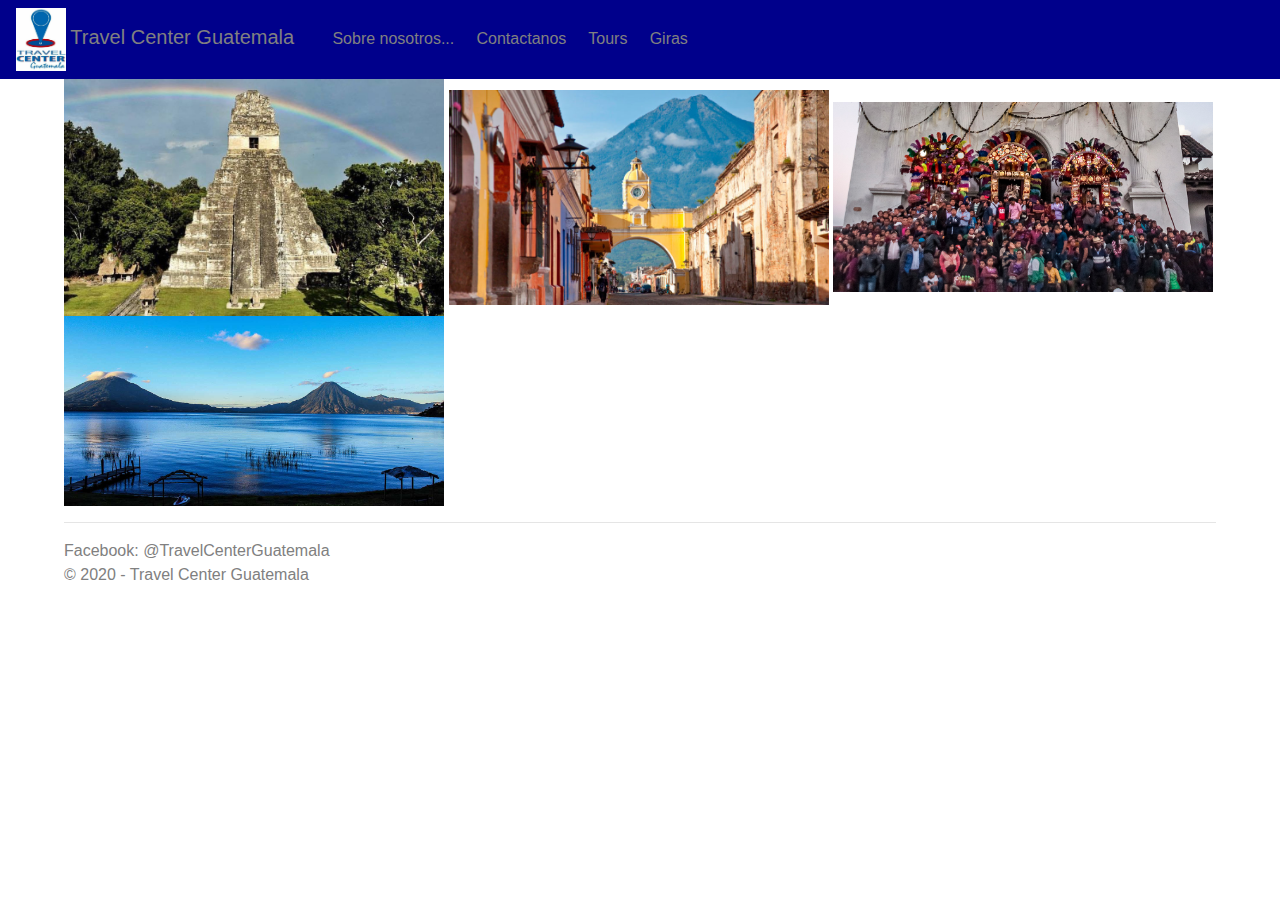
==== index.html @ c6f896ee "Add new feautre on index" ====
<!DOCTYPE html>
<html>
	<head>
		<title>Travel Center Guatemala</title>
    	<meta name="viewport" content="width=device-width, initial-scale=1.0">
        <link rel="stylesheet" href="https://maxcdn.bootstrapcdn.com/bootstrap/4.0.0/css/bootstrap.min.css" integrity="sha384-Gn5384xqQ1aoWXA+058RXPxPg6fy4IWvTNh0E263XmFcJlSAwiGgFAW/dAiS6JXm" crossorigin="anonymous">
        <link rel="stylesheet" href="./CSS/style.css">
		<link rel="icon" href="logo.png" type="image/png">
		<style type="text/css">
			img{
				transition: transform .5s;
			}
			img:Hover{
				opacity: 95%;
				transform: scale(1.2);
			}
			h1:hover{
				background-color: red;
			}
		</style>
	</head>
	<body>
		<header>
			<nav class="navbar">
				<div class="navbar-collapse">
					<img src="logo.png" width="4%" height="4%" href="index.html">
					<a href="index.html" class="navbar-brand" style="color: gray;" title="Tikal">Travel Center Guatemala</a>&nbsp&nbsp&nbsp&nbsp
					<a class="nav-item" href="about.html" style="color: gray;">Sobre nosotros...</a>&nbsp&nbsp&nbsp&nbsp
					<a class="nav-item" href="contact.html" style="color: gray;">Contactanos</a>&nbsp&nbsp&nbsp&nbsp
					<a class="nav-item" href="tours.html" style="color: gray;">Tours</a>&nbsp&nbsp&nbsp&nbsp
					<a class="nav-item" href="giras.html" style="color: gray;">Giras</a>
				</div>
			</nav>
		</header>
		<div class="content">
			<a href="tours.html?pagename=tours#Tikal"><img src="tikal.jpg" style="width: 33%;"></a>
			<a href="tours.html?pagename=tours#Antigua"><img src="antigua2.jpg" style="width: 33%;"></a>
			<a href="tours.html?pagename=tours#Chichicastenango"><img src="chichicastenango.jpg" style="width: 33%;"></a>
			<a href="tours.html?pagename=tours#Atitlan"><img src="atitlan.jpg" style="width: 33%;"></a>
		</div>
		<footer>
			<hr>
			Facebook: &#64TravelCenterGuatemala <br>
            &copy; 2020 - Travel Center Guatemala
		</footer>
	</body>
</html>
---- CSS/style.css ----
.navbar{
	background-color: darkblue;
}
footer{
	padding-left: 5%;
	padding-right: 5%;
	color: gray;
}
.content{
	padding-right: 5%;
	padding-left: 5%;
}
.tour{
	background-color: darkgreen;
	color: white;
	padding-top: 2%;
	padding-right: 4%;
	padding-left: 4%;
	border-radius: 1%;
}
.btn-secondary:hover{
	background-color: lightgray;
	color: black;
}
.tour-info{
	padding-top: 2%;
	padding-bottom: 2%;
}
.insc{
	padding-left: 5%;
	padding-right: 5%;
	padding-top: 2%;
}
p{
	text-align: justify;
}
input{
	border-top: none;
	border-left: none;
	border-right: none;
}
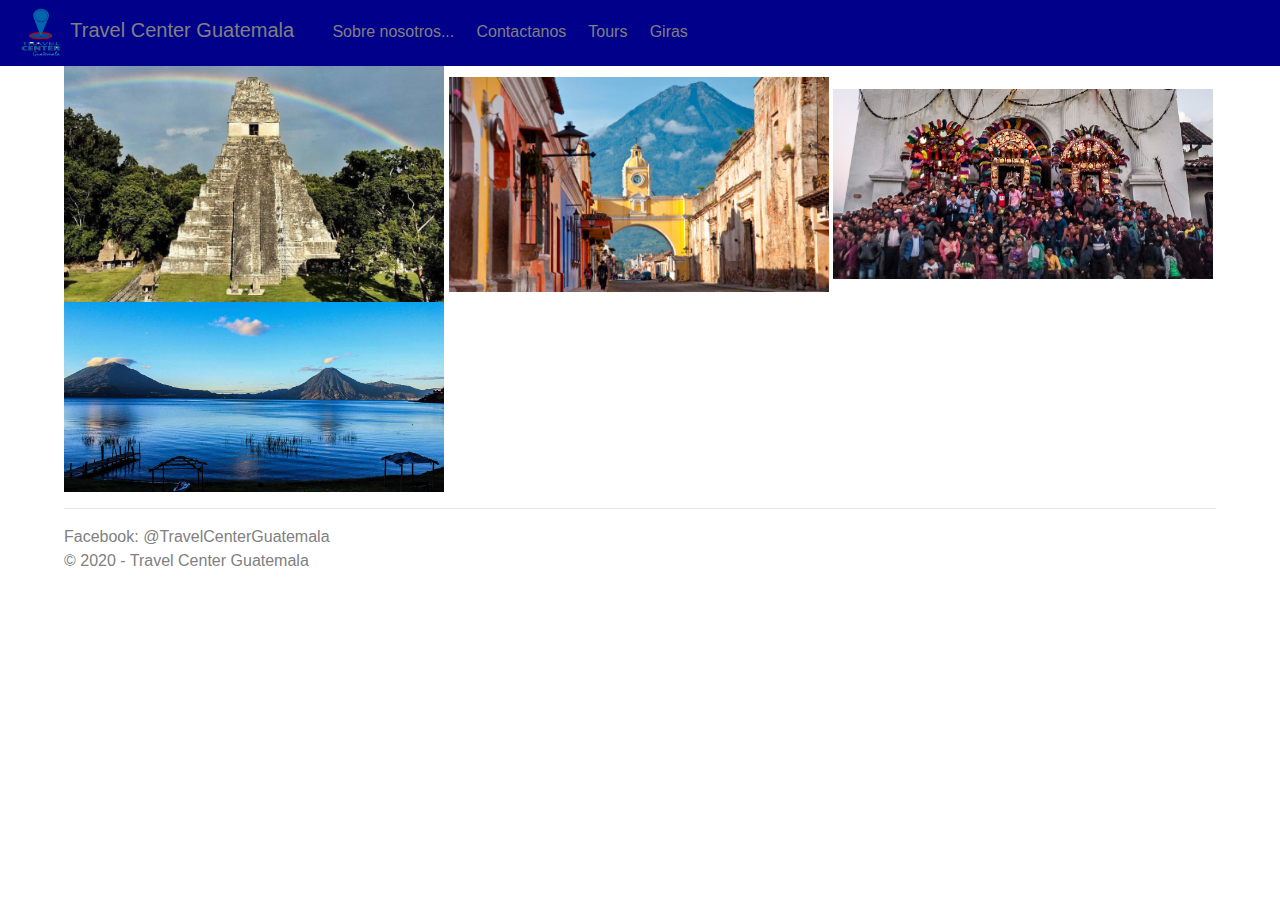
==== commit 720d66df: "Separate tours" ====
--- a/index.html
+++ b/index.html
@@ -33,10 +33,11 @@
 			</nav>
 		</header>
 		<div class="content">
-			<a href="tours.html?pagename=tours#Tikal"><img src="tikal.jpg" style="width: 33%;"></a>
-			<a href="tours.html?pagename=tours#Antigua"><img src="antigua2.jpg" style="width: 33%;"></a>
-			<a href="tours.html?pagename=tours#Chichicastenango"><img src="chichicastenango.jpg" style="width: 33%;"></a>
-			<a href="tours.html?pagename=tours#Atitlan"><img src="atitlan.jpg" style="width: 33%;"></a>
+			<!-- <a href="tours.html?pagename=tours#Tikal"><img src="tikal.jpg" style="width: 33%;"></a> This line taks to a direction on another page-->
+			<a href="tikal.html"><img src="tikal.jpg" style="width: 33%;"></a>
+			<a href="antigua.html"><img src="antigua2.jpg" style="width: 33%;"></a>
+			<a href="chichicastenango.html"><img src="chichicastenango.jpg" style="width: 33%;"></a>
+			<a href="atitlan.html"><img src="atitlan.jpg" style="width: 33%;"></a>
 		</div>
 		<footer>
 			<hr>
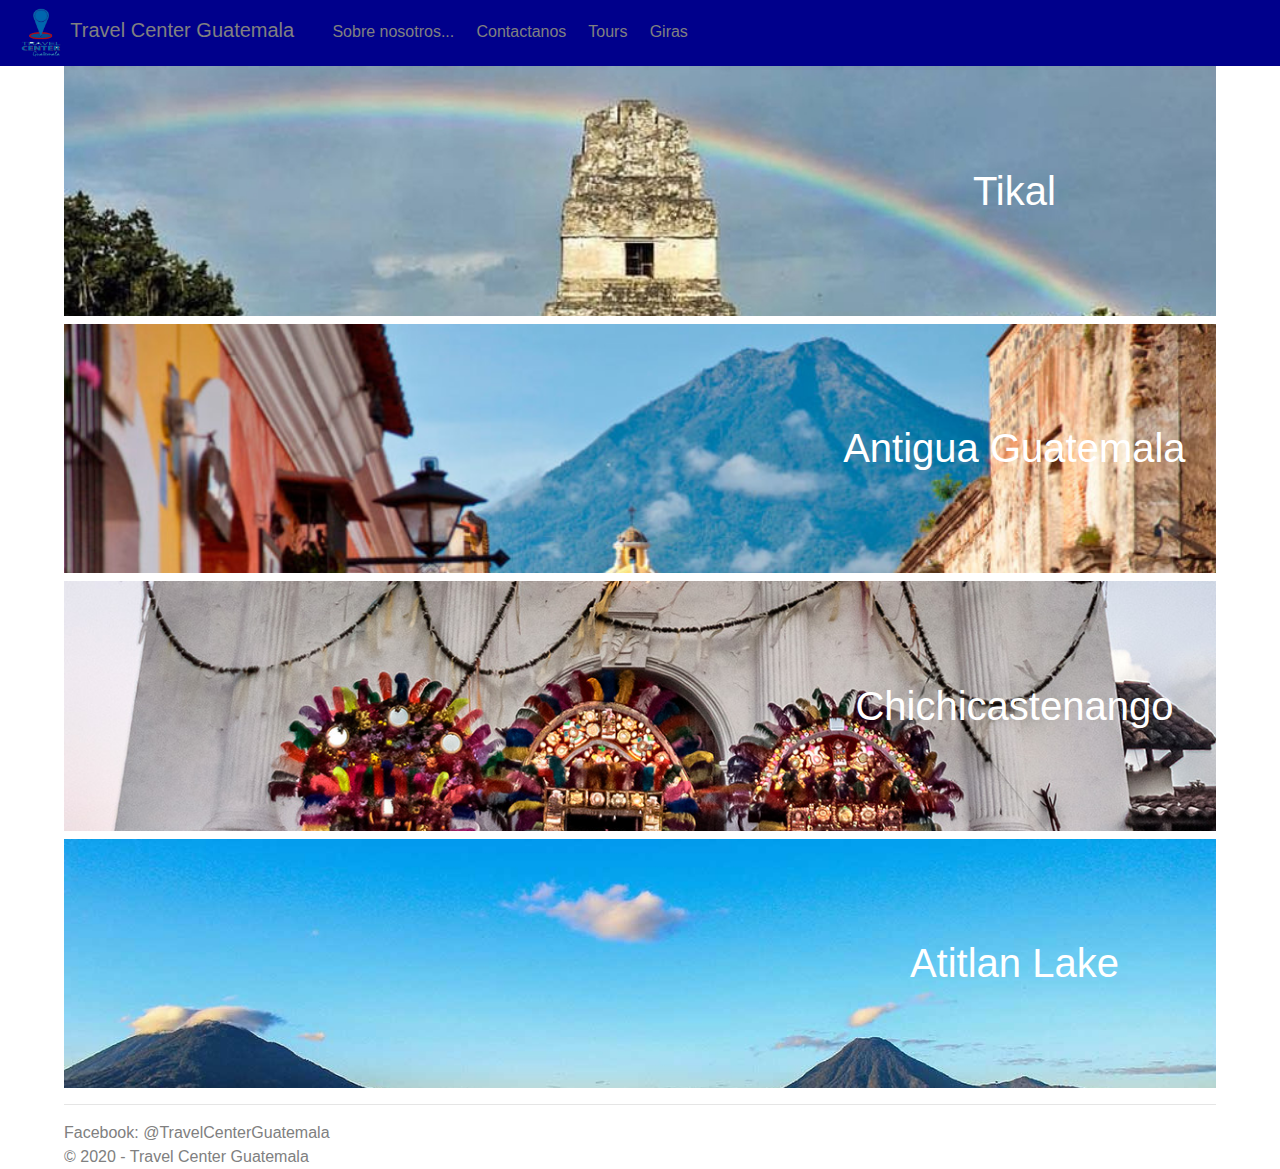
==== commit f2c687a5: "New index propose" ====
--- a/index.html
+++ b/index.html
@@ -11,11 +11,123 @@
 				transition: transform .5s;
 			}
 			img:Hover{
-				opacity: 95%;
 				transform: scale(1.2);
 			}
-			h1:hover{
-				background-color: red;
+			/* GALERY SETUP IMAGES */
+			#i1{
+				background-image: url(tikal.jpg);
+				background-size: cover;
+				width: 100%;
+				transition: transform .5s;
+				color: white;
+				text-decoration: none;
+			}
+			#i2{
+				background-image: url(antigua2.jpg);
+				background-size: cover;
+				width: 100%;
+				transition: transform .5s;
+				color: white;
+				text-decoration: none;
+			}
+			#i3{
+				background-image: url(chichicastenango.jpg);
+				background-size: cover;
+				width: 100%;
+				transition: transform .5s;
+				color: white;
+				text-decoration: none;
+			}
+			#i4{
+				background-image: url(atitlan.jpg);
+				background-size: cover;
+				width: 100%;
+				transition: transform .5s;
+				color: white;
+				text-decoration: none;
+			}
+			/* GALERY SETUP BEFORE */
+			#i1:before {
+				content:'';
+				position: absolute;
+			        top: 0;
+				bottom: 0;
+				left: 0;
+				right: 0;
+				background-color: rgba(0,0,0,0.6);
+				display: none;
+			}
+			/* GALERY SETUP HOVER FUNCTION */
+			#i1:hover{
+				transform: scale(1.2);
+				text-decoration: none;
+				color: white;
+				visibility: 100%;
+			}
+			#i2:hover{
+				transform: scale(1.2);
+				text-decoration: none;
+				color: white;
+				visibility: 100%;
+			}
+			#i3:hover{
+				transform: scale(1.2);
+				text-decoration: none;
+				color: white;
+				visibility: 100%;
+			}
+			#i4:hover{
+				transform: scale(1.2);
+				text-decoration: none;
+				color: white;
+				visibility: 100%;
+			}
+			/* GALERY SETUP TEXT WHITIN */
+			#i1 h1{
+				text-align: center;
+				padding-top: 25%;
+				padding-bottom: 25%;
+				color: white;
+				text-shadow: black;
+				text-decoration: none;
+				position: relative;
+			}
+			#i2 h1{
+				text-align: center;
+				padding-top: 25%;
+				padding-bottom: 25%;
+				color: white;
+				text-shadow: black;
+				text-decoration: none;
+				position: relative;
+			}
+			#i3 h1{
+				text-align: center;
+				padding-top: 25%;
+				padding-bottom: 25%;
+				color: white;
+				text-shadow: black;
+				text-decoration: none;
+				position: relative;
+			}
+			#i4 h1{
+				text-align: center;
+				padding-top: 25%;
+				padding-bottom: 25%;
+				color: white;
+				text-shadow: black;
+				text-decoration: none;
+				position: relative;
+			}
+			a{
+				text-decoration: none;
+				display: inline;
+			}
+			a:hover{
+				text-decoration: none;
+			}
+			.image{
+				padding-left: 65%;
 			}
 		</style>
 	</head>
@@ -34,10 +146,31 @@
 		</header>
 		<div class="content">
 			<!-- <a href="tours.html?pagename=tours#Tikal"><img src="tikal.jpg" style="width: 33%;"></a> This line taks to a direction on another page-->
-			<a href="tikal.html"><img src="tikal.jpg" style="width: 33%;"></a>
+			<!-- <a href="tikal.html"><img src="tikal.jpg" style="width: 33%;"></a>
 			<a href="antigua.html"><img src="antigua2.jpg" style="width: 33%;"></a>
 			<a href="chichicastenango.html"><img src="chichicastenango.jpg" style="width: 33%;"></a>
 			<a href="atitlan.html"><img src="atitlan.jpg" style="width: 33%;"></a>
+			<br><br><br><br> -->
+			<a href="tikal.html">
+				<div class="image" id="i1">
+					<h1>Tikal</h1>
+				</div>
+			</a>
+			<a href="antigua.html">
+				<div class="image" id="i2">
+					<h1>Antigua Guatemala</h1>
+				</div>
+			</a>
+			<a href="chichicastenango.html">
+				<div class="image" id="i3">
+					<h1>Chichicastenango</h1>
+				</div>
+			</a>
+			<a href="atitlan.html">
+				<div class="image" id="i4">
+					<h1>Atitlan Lake</h1>
+				</div>
+			</a>
 		</div>
 		<footer>
 			<hr>
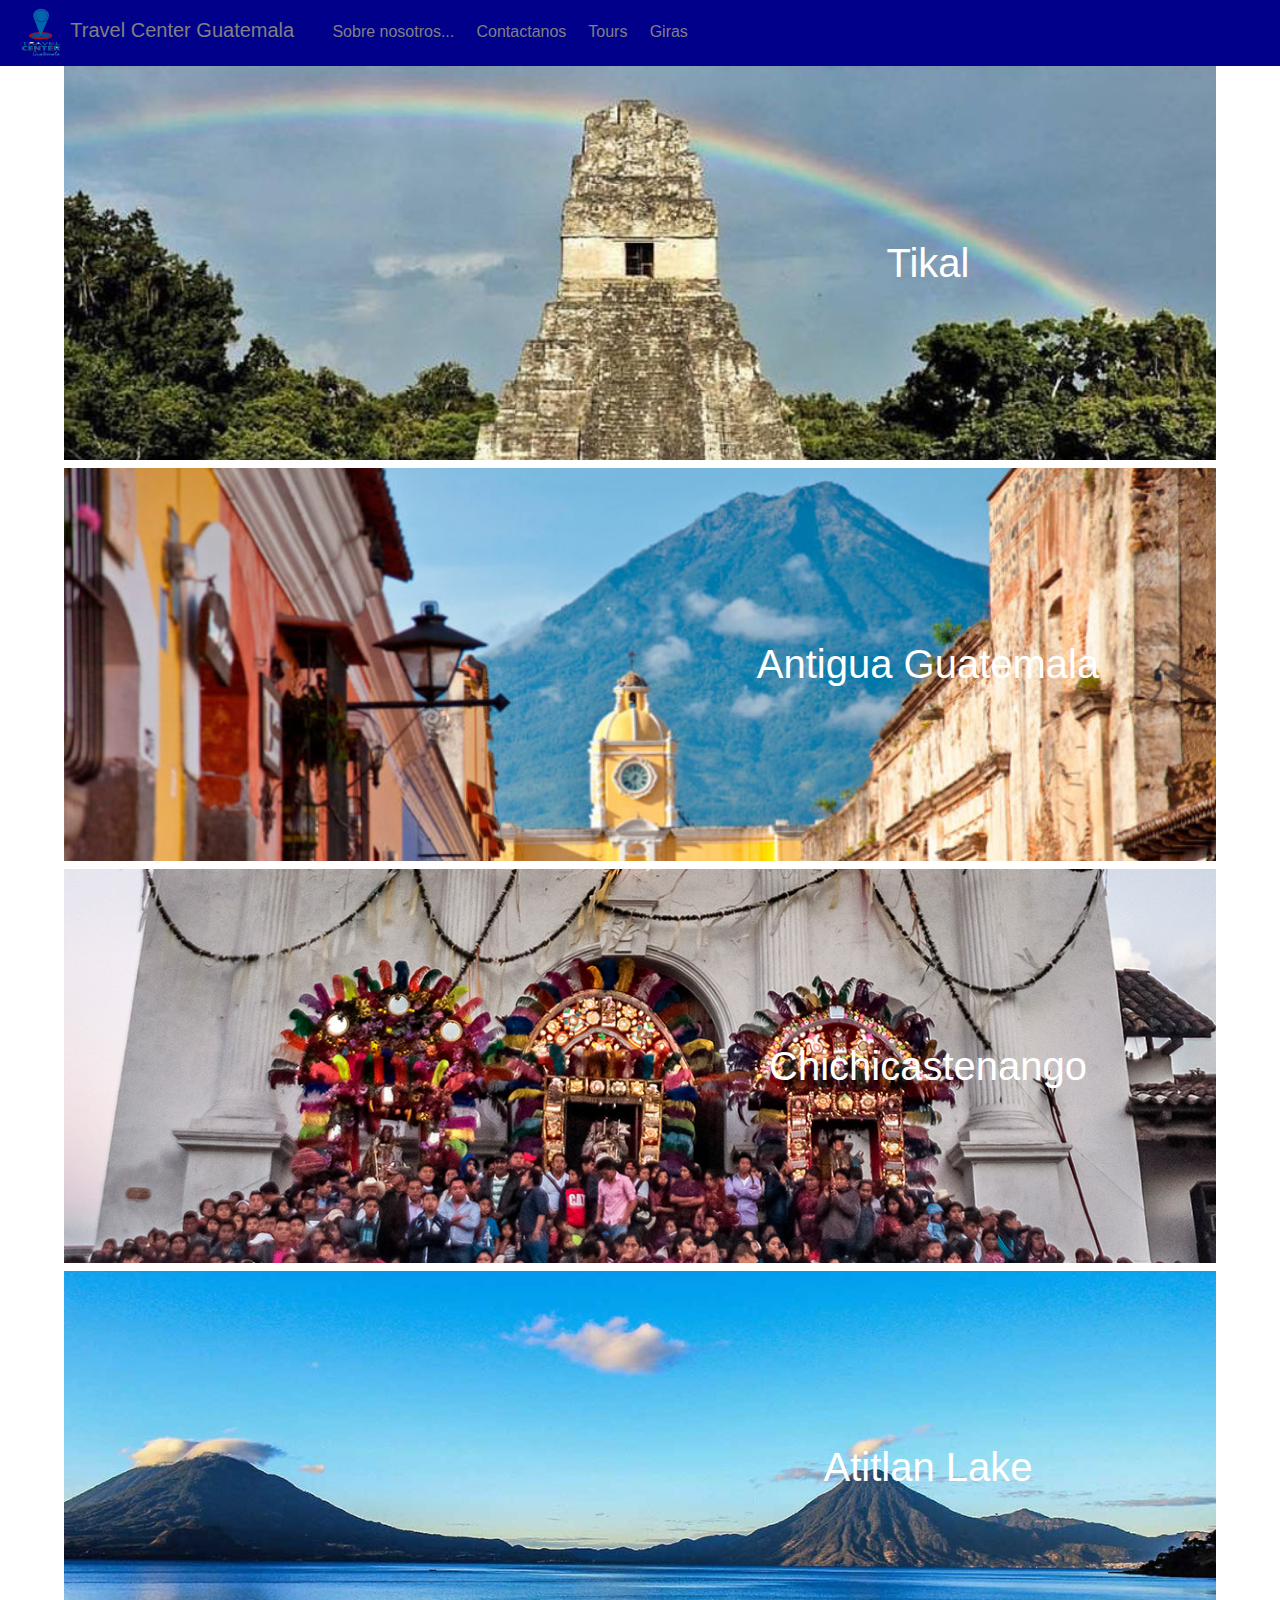
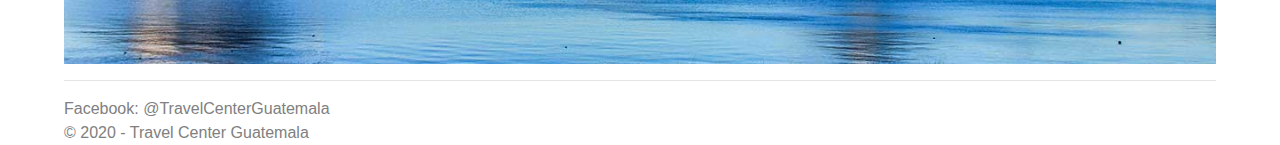
==== commit 50ad590f: "Fix the buttons" ====
--- a/index.html
+++ b/index.html
@@ -85,8 +85,8 @@
 			/* GALERY SETUP TEXT WHITIN */
 			#i1 h1{
 				text-align: center;
-				padding-top: 25%;
-				padding-bottom: 25%;
+				padding-top: 30%;
+				padding-bottom: 30%;
 				color: white;
 				text-shadow: black;
 				text-decoration: none;
@@ -94,8 +94,8 @@
 			}
 			#i2 h1{
 				text-align: center;
-				padding-top: 25%;
-				padding-bottom: 25%;
+				padding-top: 30%;
+				padding-bottom: 30%;
 				color: white;
 				text-shadow: black;
 				text-decoration: none;
@@ -103,8 +103,8 @@
 			}
 			#i3 h1{
 				text-align: center;
-				padding-top: 25%;
-				padding-bottom: 25%;
+				padding-top: 30%;
+				padding-bottom: 30%;
 				color: white;
 				text-shadow: black;
 				text-decoration: none;
@@ -112,8 +112,8 @@
 			}
 			#i4 h1{
 				text-align: center;
-				padding-top: 25%;
-				padding-bottom: 25%;
+				padding-top: 30%;
+				padding-bottom: 30%;
 				color: white;
 				text-shadow: black;
 				text-decoration: none;
@@ -127,7 +127,7 @@
 				text-decoration: none;
 			}
 			.image{
-				padding-left: 65%;
+				padding-left: 50%;
 			}
 		</style>
 	</head>
--- a/CSS/style.css
+++ b/CSS/style.css
@@ -11,14 +11,14 @@
 	padding-left: 5%;
 }
 .tour{
-	background-color: darkgreen;
+	background-color: #003366;
 	color: white;
 	padding-top: 2%;
 	padding-right: 4%;
 	padding-left: 4%;
 	border-radius: 1%;
 }
-.btn-secondary:hover{
+.btn-success:hover{
 	background-color: lightgray;
 	color: black;
 }
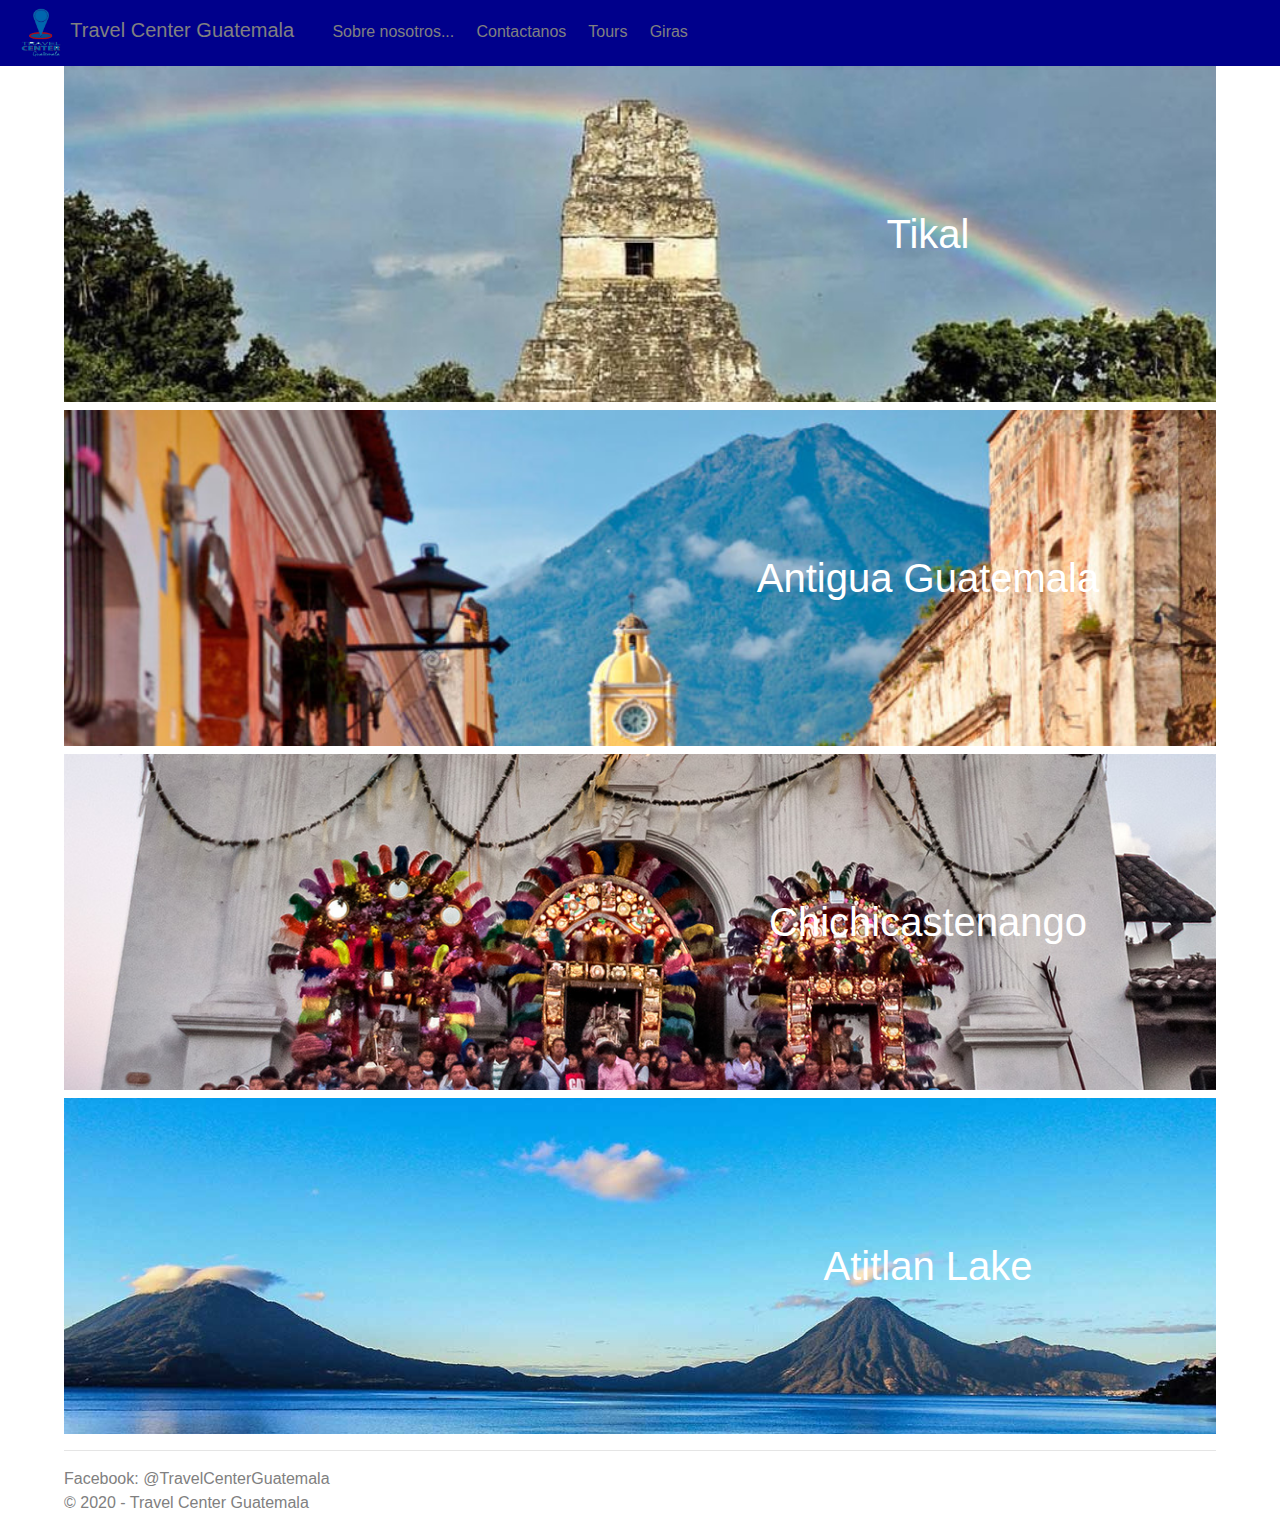
==== commit b45c6771: "Add tour" ====
--- a/index.html
+++ b/index.html
@@ -85,8 +85,8 @@
 			/* GALERY SETUP TEXT WHITIN */
 			#i1 h1{
 				text-align: center;
-				padding-top: 30%;
-				padding-bottom: 30%;
+				padding-top: 25%;
+				padding-bottom: 25%;
 				color: white;
 				text-shadow: black;
 				text-decoration: none;
@@ -94,8 +94,8 @@
 			}
 			#i2 h1{
 				text-align: center;
-				padding-top: 30%;
-				padding-bottom: 30%;
+				padding-top: 25%;
+				padding-bottom: 25%;
 				color: white;
 				text-shadow: black;
 				text-decoration: none;
@@ -103,8 +103,8 @@
 			}
 			#i3 h1{
 				text-align: center;
-				padding-top: 30%;
-				padding-bottom: 30%;
+				padding-top: 25%;
+				padding-bottom: 25%;
 				color: white;
 				text-shadow: black;
 				text-decoration: none;
@@ -112,8 +112,8 @@
 			}
 			#i4 h1{
 				text-align: center;
-				padding-top: 30%;
-				padding-bottom: 30%;
+				padding-top: 25%;
+				padding-bottom: 25%;
 				color: white;
 				text-shadow: black;
 				text-decoration: none;
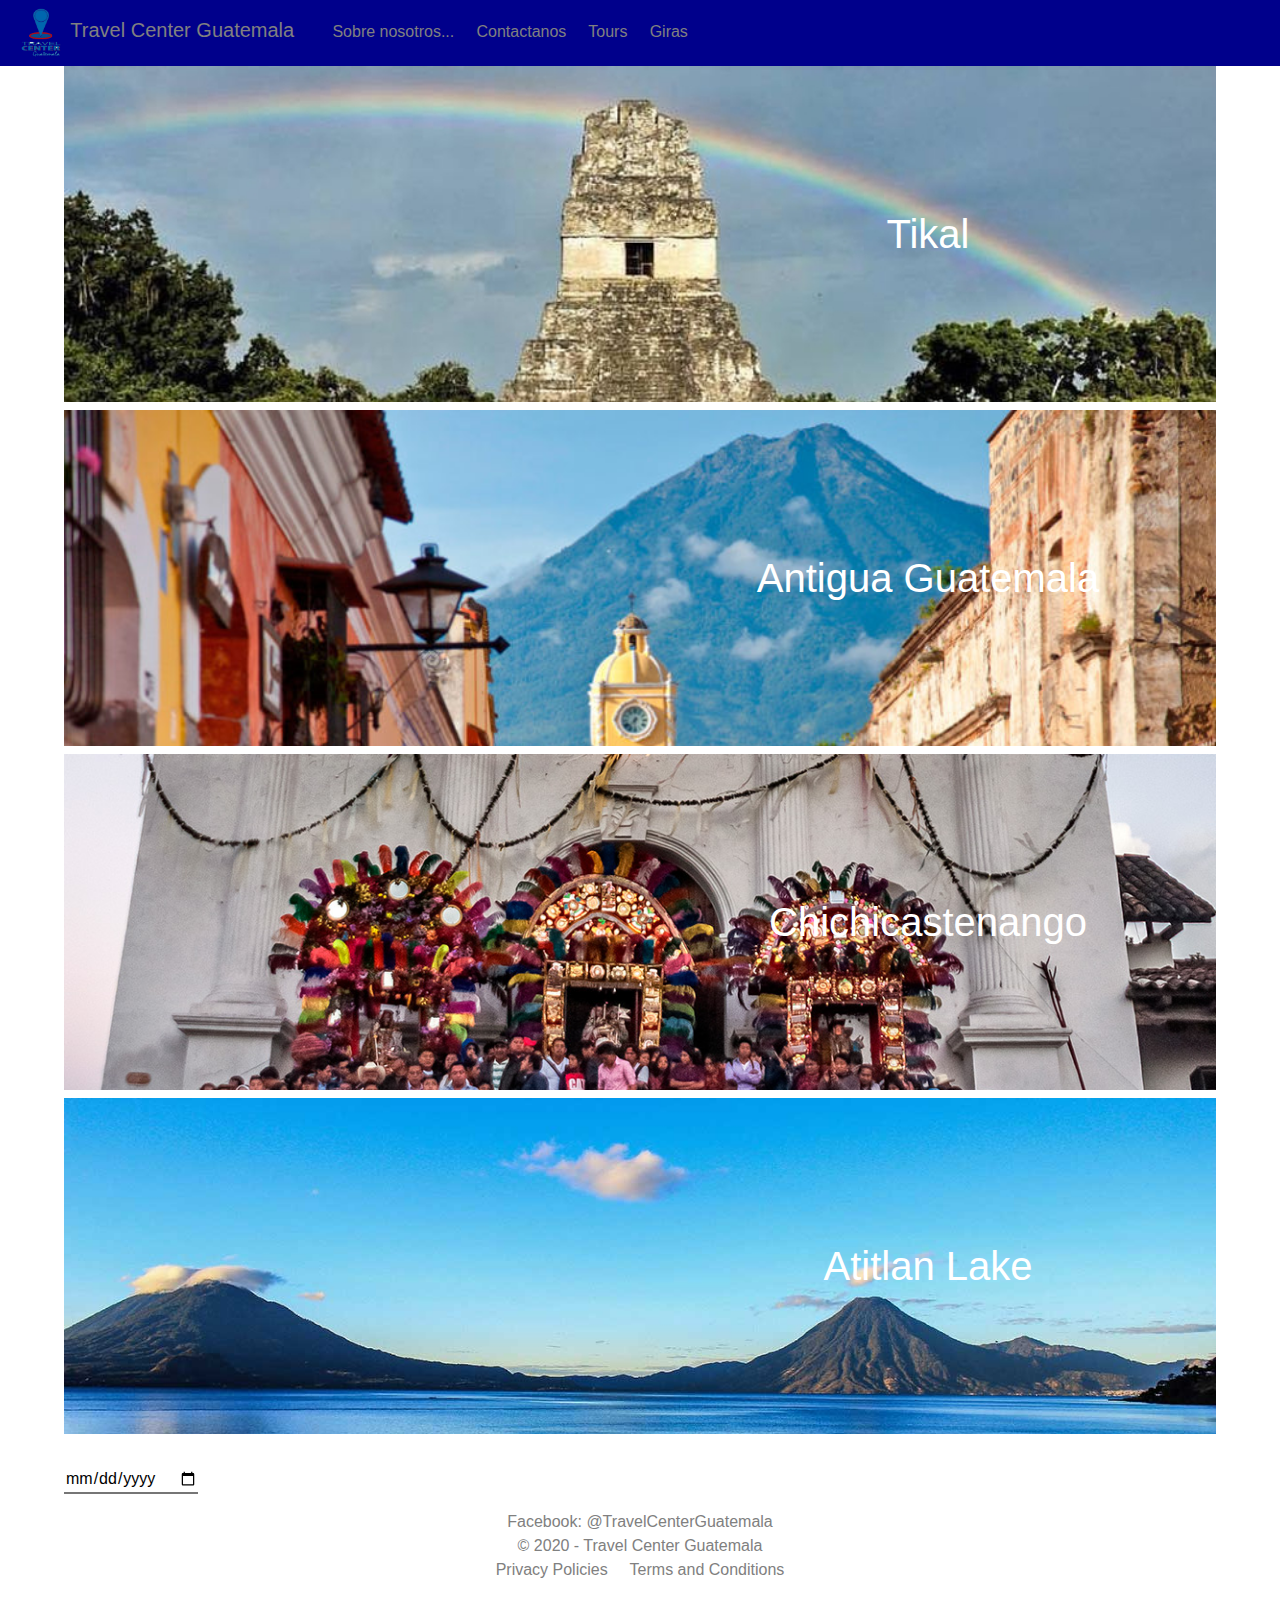
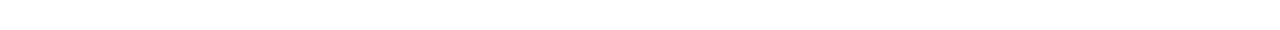
==== commit 46de8e3e: "Add new feautre 'purchase'" ====
--- a/index.html
+++ b/index.html
@@ -171,11 +171,17 @@
 					<h1>Atitlan Lake</h1>
 				</div>
 			</a>
+			<br>
+			<input type="date" name="">
+			<br>
 		</div>
 		<footer>
 			<hr>
 			Facebook: &#64TravelCenterGuatemala <br>
-            &copy; 2020 - Travel Center Guatemala
+            &copy; 2020 - Travel Center Guatemala <br>
+            <a href="https://www.google.com" target="_blank" style="color: gray;">Privacy Policies</a>&nbsp&nbsp&nbsp&nbsp
+            <a href="https://www.facebook.com" target="_blank" style="color: gray;">Terms and Conditions</a>
+            <br><br><br>
 		</footer>
 	</body>
 </html>
--- a/CSS/style.css
+++ b/CSS/style.css
@@ -5,6 +5,7 @@
 	padding-left: 5%;
 	padding-right: 5%;
 	color: gray;
+	text-align: center;
 }
 .content{
 	padding-right: 5%;
@@ -39,3 +40,13 @@
 	border-left: none;
 	border-right: none;
 }
+hr{
+	color: gray;
+	border: 10px;
+	background-color: white;
+}
+.form-purchase{
+	padding-left: 5%;
+	padding-right: 5%;
+	border-color: black;
+}
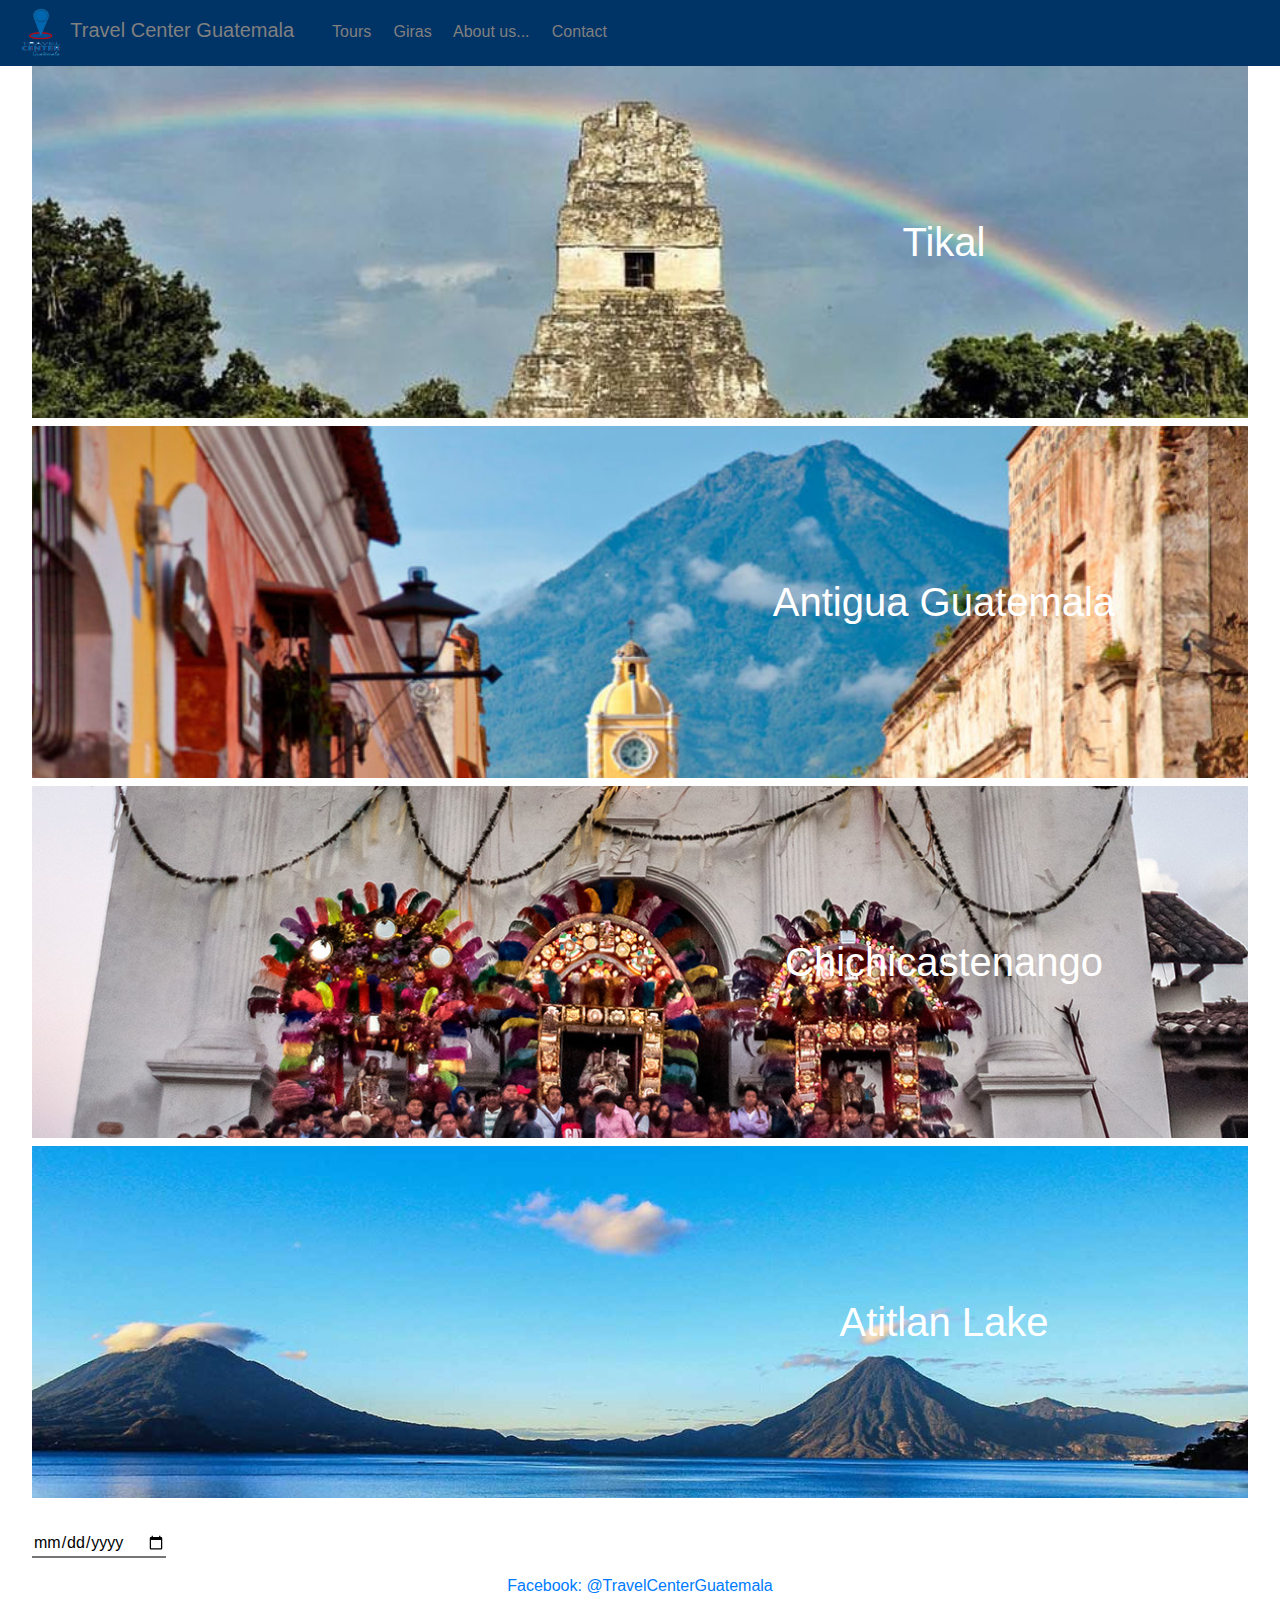
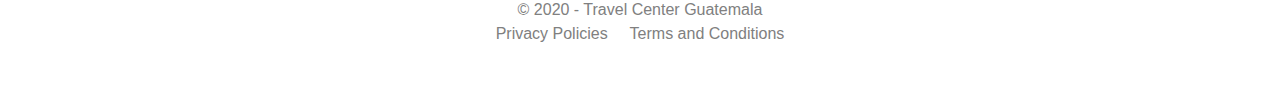
==== commit 9959d889: "Create 'Antigua2'" ====
--- a/index.html
+++ b/index.html
@@ -137,10 +137,10 @@
 				<div class="navbar-collapse">
 					<img src="logo.png" width="4%" height="4%" href="index.html">
 					<a href="index.html" class="navbar-brand" style="color: gray;" title="Tikal">Travel Center Guatemala</a>&nbsp&nbsp&nbsp&nbsp
-					<a class="nav-item" href="about.html" style="color: gray;">Sobre nosotros...</a>&nbsp&nbsp&nbsp&nbsp
-					<a class="nav-item" href="contact.html" style="color: gray;">Contactanos</a>&nbsp&nbsp&nbsp&nbsp
 					<a class="nav-item" href="tours.html" style="color: gray;">Tours</a>&nbsp&nbsp&nbsp&nbsp
-					<a class="nav-item" href="giras.html" style="color: gray;">Giras</a>
+					<a class="nav-item" href="giras.html" style="color: gray;">Giras</a>&nbsp&nbsp&nbsp&nbsp
+					<a class="nav-item" href="about.html" style="color: gray;">About us...</a>&nbsp&nbsp&nbsp&nbsp
+					<a class="nav-item" href="contact.html" style="color: gray;">Contact</a>
 				</div>
 			</nav>
 		</header>
@@ -177,7 +177,7 @@
 		</div>
 		<footer>
 			<hr>
-			Facebook: &#64TravelCenterGuatemala <br>
+			<a href="https://www.facebook.com/travelcenterguatemala" target="_blank" class="socialMedia">Facebook: &#64TravelCenterGuatemala</a> <br>
             &copy; 2020 - Travel Center Guatemala <br>
             <a href="https://www.google.com" target="_blank" style="color: gray;">Privacy Policies</a>&nbsp&nbsp&nbsp&nbsp
             <a href="https://www.facebook.com" target="_blank" style="color: gray;">Terms and Conditions</a>
--- a/CSS/style.css
+++ b/CSS/style.css
@@ -1,5 +1,5 @@
 .navbar{
-	background-color: darkblue;
+	background-color: #003366;
 }
 footer{
 	padding-left: 5%;
@@ -8,16 +8,12 @@
 	text-align: center;
 }
 .content{
-	padding-right: 5%;
-	padding-left: 5%;
+	padding-right: 2.5%;
+	padding-left: 2.5%;
 }
 .tour{
-	background-color: #003366;
+	background-color: white;
 	color: white;
-	padding-top: 2%;
-	padding-right: 4%;
-	padding-left: 4%;
-	border-radius: 1%;
 }
 .btn-success:hover{
 	background-color: lightgray;
@@ -41,7 +37,7 @@
 	border-right: none;
 }
 hr{
-	color: gray;
+	color: black;
 	border: 10px;
 	background-color: white;
 }
@@ -50,3 +46,16 @@
 	padding-right: 5%;
 	border-color: black;
 }
+.tour-part{
+	padding: 2.5%;
+	border-radius: 16px;
+	background-color: #003366;
+}
+.head{
+	padding: 1%;
+	background-color: #003366;
+}
+.head-info{
+	padding-left: 2%;
+	padding-right: 2%;
+}
